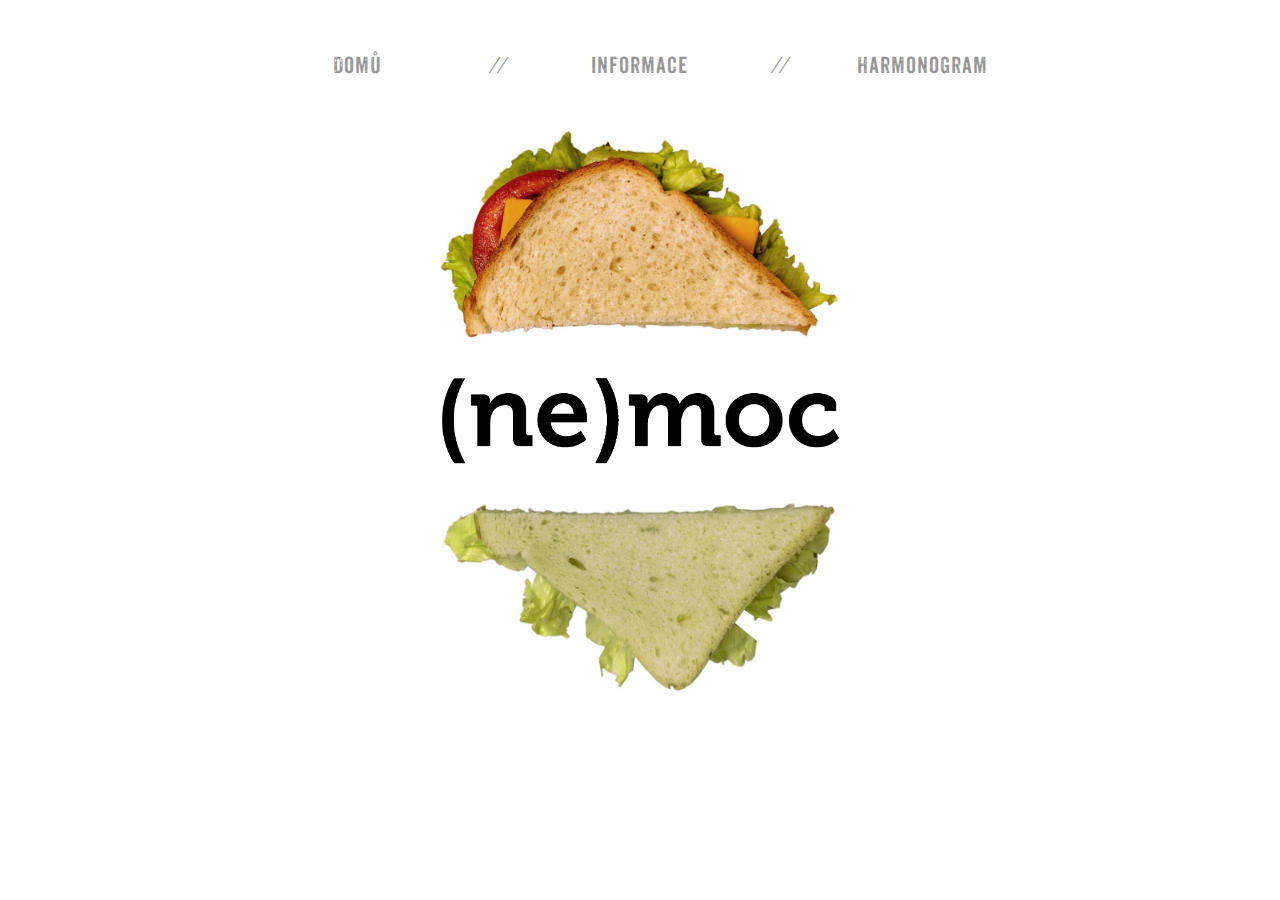
==== index.html @ df631f47 "Přechod na harmonogram.php (automaticky kompilovaný template)" ====
<!DOCTYPE html>
<html lang="cs">
<head>

  <meta charset="utf-8">
  <title>(ne)moc | Symposion GJK 2016</title>
  <meta name="description" content="Symposion je přednáškové fórum pořádané studenty Gymnázia Jana Keplera. Letošní ročník se uskuteční ve dnech 16. - 18. listopadu 2016. Těšit se můžete na řadu osobností nejen české akademické scény.">
  <meta name="author" content="Jan Preiss, Václav Volhejn">
  <meta name="viewport" content="width=device-width, initial-scale=1">
  <link href="https://fonts.googleapis.com/css?family=Raleway&amp;subset=latin-ext" rel="stylesheet">
  <link rel="stylesheet" href="css/normalize.css">
  <link rel="stylesheet" href="css/skeleton.css">
  <link rel="stylesheet" href="css/style.css">
  <script>
    (function (i, s, o, g, r, a, m) {
      i['GoogleAnalyticsObject'] = r;
      i[r] = i[r] || function () {
        (i[r].q = i[r].q || []).push(arguments)
      }, i[r].l = 1 * new Date();
      a = s.createElement(o),
        m = s.getElementsByTagName(o)[0];
      a.async = 1;
      a.src = g;
      m.parentNode.insertBefore(a, m)
    })(window, document, 'script', '//www.google-analytics.com/analytics.js', 'ga');
    ga('create', 'UA-69182521-1', 'auto');
    ga('send', 'pageview');
  </script>
</head>
<body>

  <div class="container" style="background">
    
    <!--menu-->
    <nav>
      <ul id="menu">
        <li><a href="index.html">Domů</a></li>
        <li class="mediator">//</li>
        <li><a href="info.html">Informace</a></li>
        <li class="mediator">//</li>
        <li><a href="harmonogram.php">Harmonogram</a></li>
      </ul>
    </nav>
    
    <!-- main image to be replaced by video -->
    <div id="main" class="row">
      <div id="banner">
        <img src="images/up.jpg" class="u-full-width">
        <img src="images/nemoc.png" alt="nemoc" class="u-full-width nemoc">
        <img src="images/down.jpg" class="u-full-width">
      </div>
    </div>
  </div>

</body>
</html>
---- css/skeleton.css ----
/*
* Skeleton V2.0.4
* Copyright 2014, Dave Gamache
* www.getskeleton.com
* Free to use under the MIT license.
* http://www.opensource.org/licenses/mit-license.php
* 12/29/2014
*/


/* Table of contents
––––––––––––––––––––––––––––––––––––––––––––––––––
- Grid
- Base Styles
- Typography
- Links
- Buttons
- Forms
- Lists
- Code
- Tables
- Spacing
- Utilities
- Clearing
- Media Queries
*/


/* Grid
–––––––––––––––––––––––––––––––––––––––––––––––––– */
.container {
  position: relative;
  width: 100%;
  max-width: 800px;
  margin: 0 auto;
  padding: 0 20px;
  box-sizing: border-box; }
.column,
.columns {
  width: 100%;
  float: left;
  box-sizing: border-box; }

/* For devices larger than 400px */
@media (min-width: 400px) {
  .container {
    width: 85%;
    padding: 0; }
}

/* For devices larger than 550px */
@media (min-width: 550px) {
  .container {
    width: 80%; }
  .column,
  .columns {
    margin-left: 4%; }
  .column:first-child,
  .columns:first-child {
    margin-left: 0; }

  .one.column,
  .one.columns                    { width: 4.66666666667%; }
  .two.columns                    { width: 13.3333333333%; }
  .three.columns                  { width: 22%;            }
  .four.columns                   { width: 30.6666666667%; }
  .five.columns                   { width: 39.3333333333%; }
  .six.columns                    { width: 48%;            }
  .seven.columns                  { width: 56.6666666667%; }
  .eight.columns                  { width: 65.3333333333%; }
  .nine.columns                   { width: 74.0%;          }
  .ten.columns                    { width: 82.6666666667%; }
  .eleven.columns                 { width: 91.3333333333%; }
  .twelve.columns                 { width: 100%; margin-left: 0; }

  .one-third.column               { width: 30.6666666667%; }
  .two-thirds.column              { width: 65.3333333333%; }

  .one-half.column                { width: 48%; }

  /* Offsets */
  .offset-by-one.column,
  .offset-by-one.columns          { margin-left: 8.66666666667%; }
  .offset-by-two.column,
  .offset-by-two.columns          { margin-left: 17.3333333333%; }
  .offset-by-three.column,
  .offset-by-three.columns        { margin-left: 26%;            }
  .offset-by-four.column,
  .offset-by-four.columns         { margin-left: 34.6666666667%; }
  .offset-by-five.column,
  .offset-by-five.columns         { margin-left: 43.3333333333%; }
  .offset-by-six.column,
  .offset-by-six.columns          { margin-left: 52%;            }
  .offset-by-seven.column,
  .offset-by-seven.columns        { margin-left: 60.6666666667%; }
  .offset-by-eight.column,
  .offset-by-eight.columns        { margin-left: 69.3333333333%; }
  .offset-by-nine.column,
  .offset-by-nine.columns         { margin-left: 78.0%;          }
  .offset-by-ten.column,
  .offset-by-ten.columns          { margin-left: 86.6666666667%; }
  .offset-by-eleven.column,
  .offset-by-eleven.columns       { margin-left: 95.3333333333%; }

  .offset-by-one-third.column,
  .offset-by-one-third.columns    { margin-left: 34.6666666667%; }
  .offset-by-two-thirds.column,
  .offset-by-two-thirds.columns   { margin-left: 69.3333333333%; }

  .offset-by-one-half.column,
  .offset-by-one-half.columns     { margin-left: 52%; }

}


/* Base Styles
–––––––––––––––––––––––––––––––––––––––––––––––––– */
/* NOTE
html is set to 62.5% so that all the REM measurements throughout Skeleton
are based on 10px sizing. So basically 1.5rem = 15px :) */
html {
  font-size: 62.5%; }
body {
  font-size: 1.5em; /* currently ems cause chrome bug misinterpreting rems on body element */
  line-height: 1.6;
  font-weight: 400;
  font-family: "Raleway", "HelveticaNeue", "Helvetica Neue", Helvetica, Arial, sans-serif;
  color: #222; }


/* Typography
–––––––––––––––––––––––––––––––––––––––––––––––––– */
h1, h2, h3, h4, h5, h6 {
  margin-top: 0;
  margin-bottom: 2rem;
  font-weight: 300; }
h1 { font-size: 4.0rem; line-height: 1.2;  letter-spacing: -.1rem;}
h2 { font-size: 3.6rem; line-height: 1.25; letter-spacing: -.1rem; }
h3 { font-size: 3.0rem; line-height: 1.3;  letter-spacing: -.1rem; }
h4 { font-size: 2.4rem; line-height: 1.35; letter-spacing: -.08rem; }
h5 { font-size: 1.8rem; line-height: 1.5;  letter-spacing: -.05rem; }
h6 { font-size: 1.5rem; line-height: 1.6;  letter-spacing: 0; }

/* Larger than phablet */
@media (min-width: 550px) {
  h1 { font-size: 5.0rem; }
  h2 { font-size: 4.2rem; }
  h3 { font-size: 3.6rem; }
  h4 { font-size: 3.0rem; }
  h5 { font-size: 2.4rem; }
  h6 { font-size: 1.5rem; }
}

p {
  margin-top: 0; }


/* Links
–––––––––––––––––––––––––––––––––––––––––––––––––– */
a {
  color: #1EAEDB; }
a:hover {
  color: #0FA0CE; }


/* Buttons
–––––––––––––––––––––––––––––––––––––––––––––––––– */
.button,
button,
input[type="submit"],
input[type="reset"],
input[type="button"] {
  display: inline-block;
  height: 38px;
  padding: 0 30px;
  color: #555;
  text-align: center;
  font-size: 11px;
  font-weight: 600;
  line-height: 38px;
  letter-spacing: .1rem;
  text-transform: uppercase;
  text-decoration: none;
  white-space: nowrap;
  background-color: transparent;
  border-radius: 4px;
  border: 1px solid #bbb;
  cursor: pointer;
  box-sizing: border-box; }
.button:hover,
button:hover,
input[type="submit"]:hover,
input[type="reset"]:hover,
input[type="button"]:hover,
.button:focus,
button:focus,
input[type="submit"]:focus,
input[type="reset"]:focus,
input[type="button"]:focus {
  color: #333;
  border-color: #888;
  outline: 0; }
.button.button-primary,
button.button-primary,
input[type="submit"].button-primary,
input[type="reset"].button-primary,
input[type="button"].button-primary {
  color: #FFF;
  background-color: #33C3F0;
  border-color: #33C3F0; }
.button.button-primary:hover,
button.button-primary:hover,
input[type="submit"].button-primary:hover,
input[type="reset"].button-primary:hover,
input[type="button"].button-primary:hover,
.button.button-primary:focus,
button.button-primary:focus,
input[type="submit"].button-primary:focus,
input[type="reset"].button-primary:focus,
input[type="button"].button-primary:focus {
  color: #FFF;
  background-color: #1EAEDB;
  border-color: #1EAEDB; }


/* Forms
–––––––––––––––––––––––––––––––––––––––––––––––––– */
input[type="email"],
input[type="number"],
input[type="search"],
input[type="text"],
input[type="tel"],
input[type="url"],
input[type="password"],
textarea,
select {
  height: 38px;
  padding: 6px 10px; /* The 6px vertically centers text on FF, ignored by Webkit */
  background-color: #fff;
  border: 1px solid #D1D1D1;
  border-radius: 4px;
  box-shadow: none;
  box-sizing: border-box; }
/* Removes awkward default styles on some inputs for iOS */
input[type="email"],
input[type="number"],
input[type="search"],
input[type="text"],
input[type="tel"],
input[type="url"],
input[type="password"],
textarea {
  -webkit-appearance: none;
     -moz-appearance: none;
          appearance: none; }
textarea {
  min-height: 65px;
  padding-top: 6px;
  padding-bottom: 6px; }
input[type="email"]:focus,
input[type="number"]:focus,
input[type="search"]:focus,
input[type="text"]:focus,
input[type="tel"]:focus,
input[type="url"]:focus,
input[type="password"]:focus,
textarea:focus,
select:focus {
  border: 1px solid #33C3F0;
  outline: 0; }
label,
legend {
  display: block;
  margin-bottom: .5rem;
  font-weight: 600; }
fieldset {
  padding: 0;
  border-width: 0; }
input[type="checkbox"],
input[type="radio"] {
  display: inline; }
label > .label-body {
  display: inline-block;
  margin-left: .5rem;
  font-weight: normal; }


/* Lists
–––––––––––––––––––––––––––––––––––––––––––––––––– */
ul {
  list-style: circle inside; }
ol {
  list-style: decimal inside; }
ol, ul {
  padding-left: 0;
  margin-top: 0; }
ul ul,
ul ol,
ol ol,
ol ul {
  margin: 1.5rem 0 1.5rem 3rem;
  font-size: 90%; }
li {
  margin-bottom: 1rem; }


/* Code
–––––––––––––––––––––––––––––––––––––––––––––––––– */
code {
  padding: .2rem .5rem;
  margin: 0 .2rem;
  font-size: 90%;
  white-space: nowrap;
  background: #F1F1F1;
  border: 1px solid #E1E1E1;
  border-radius: 4px; }
pre > code {
  display: block;
  padding: 1rem 1.5rem;
  white-space: pre; }


/* Tables
–––––––––––––––––––––––––––––––––––––––––––––––––– */
th,
td {
  padding: 12px 15px;
  text-align: left;
  border-bottom: 1px solid #E1E1E1; }
th:first-child,
td:first-child {
  padding-left: 0; }
th:last-child,
td:last-child {
  padding-right: 0; }


/* Spacing
–––––––––––––––––––––––––––––––––––––––––––––––––– */
button,
.button {
  margin-bottom: 1rem; }
input,
textarea,
select,
fieldset {
  margin-bottom: 1.5rem; }
pre,
blockquote,
dl,
figure,
table,
p,
ul,
ol,
form {
  margin-bottom: 2.5rem; }


/* Utilities
–––––––––––––––––––––––––––––––––––––––––––––––––– */
.u-full-width {
  width: 100%;
  box-sizing: border-box; }
.u-max-full-width {
  max-width: 100%;
  box-sizing: border-box; }
.u-pull-right {
  float: right; }
.u-pull-left {
  float: left; }


/* Misc
–––––––––––––––––––––––––––––––––––––––––––––––––– */
hr {
  margin-top: 3rem;
  margin-bottom: 3.5rem;
  border-width: 0;
  border-top: 1px solid #E1E1E1; }


/* Clearing
–––––––––––––––––––––––––––––––––––––––––––––––––– */

/* Self Clearing Goodness */
.container:after,
.row:after,
.u-cf {
  content: "";
  display: table;
  clear: both; }


/* Media Queries
–––––––––––––––––––––––––––––––––––––––––––––––––– */
/*
Note: The best way to structure the use of media queries is to create the queries
near the relevant code. For example, if you wanted to change the styles for buttons
on small devices, paste the mobile query code up in the buttons section and style it
there.
*/


/* Larger than mobile */
@media (min-width: 400px) {}

/* Larger than phablet (also point when grid becomes active) */
@media (min-width: 550px) {}

/* Larger than tablet */
@media (min-width: 750px) {}

/* Larger than desktop */
@media (min-width: 1000px) {}

/* Larger than Desktop HD */
@media (min-width: 1200px) {}
---- css/style.css ----
@charset "UTF-8";

@font-face {
	font-family: 'Anodyne';
	src: url('../fonts/Anodyne.eot');
	src: local('☺'), url('../fonts/Anodyne.woff') format('woff'), url('../fonts/Anodyne.ttf') format('truetype'), url('../fonts/Anodyne.svg') format('svg');
	font-weight: normal;
	font-style: normal;
}

@keyframes fadeInUp {
  0% {
    opacity: 0;
    transform: translate3d(0, 100%, 0);
  }

  100% {
    opacity: 1;
    transform: none;
  }
}

#main
{
    animation-duration: 0.7s;
    transition-timing-function: ease-in;
    animation-fill-mode: both;
    animation-name: fadeInUp;
}

#menu
{
	list-style-type:none;
    height: 150px;
	width:100%;
	margin:auto;
	padding-top:5px;
	padding-bottom:5px;
	transition:700ms;
}
#menu li
{
	text-align:center;
	float:left;
	width:100%;
	line-height:40px;
	display:block;
	font-size:1.5em;
	font-weight:300;
	letter-spacing:1.0px;
	color:rgb(150,150,150);
}
#menu li a
{
	text-decoration:none;
	color:inherit;
	font-weight:inherit;
    font-family: "Anodyne";
    transition: 400ms;
}
#menu li a:hover
{
  color:rgb(233,97,102);
}
.mediator
{
  display: none !important;
}
#banner
{
  width: 85%;
  margin: auto;
}
nav
{
  margin-top: 5%;
}
.image
{
  padding: 30px 0 30px;
  width:60%;
  margin-left: 20%;
}
th, .centered
{
  text-align: center;
}
.justified
{
  text-align: justify;
}
.nemoc
{
  padding: 30px 0 30px;
}
.topMarginated
{
  margin-top: 2.5em;
}
td a
{
  text-decoration: none;
  color:black;
  transition: 400ms;
}
td a:hover
{
  color:rgb(233,97,102);
}
h5
{
  color:rgb(233,97,102);
}
a
{
  color:rgb(233,97,102);
  transition: 400ms;
}
a:hover
{
  color:rgb(150,150,150);
}
@media (min-width:600px){
  #menu li
  {
    width: 29.333%;
  }
  .mediator
  {
  display: block !important;
  width: 6% !important;
  }
  #menu
  {
    height: 80px;
  }
  #banner
  {
    width: 50%;
  }
}
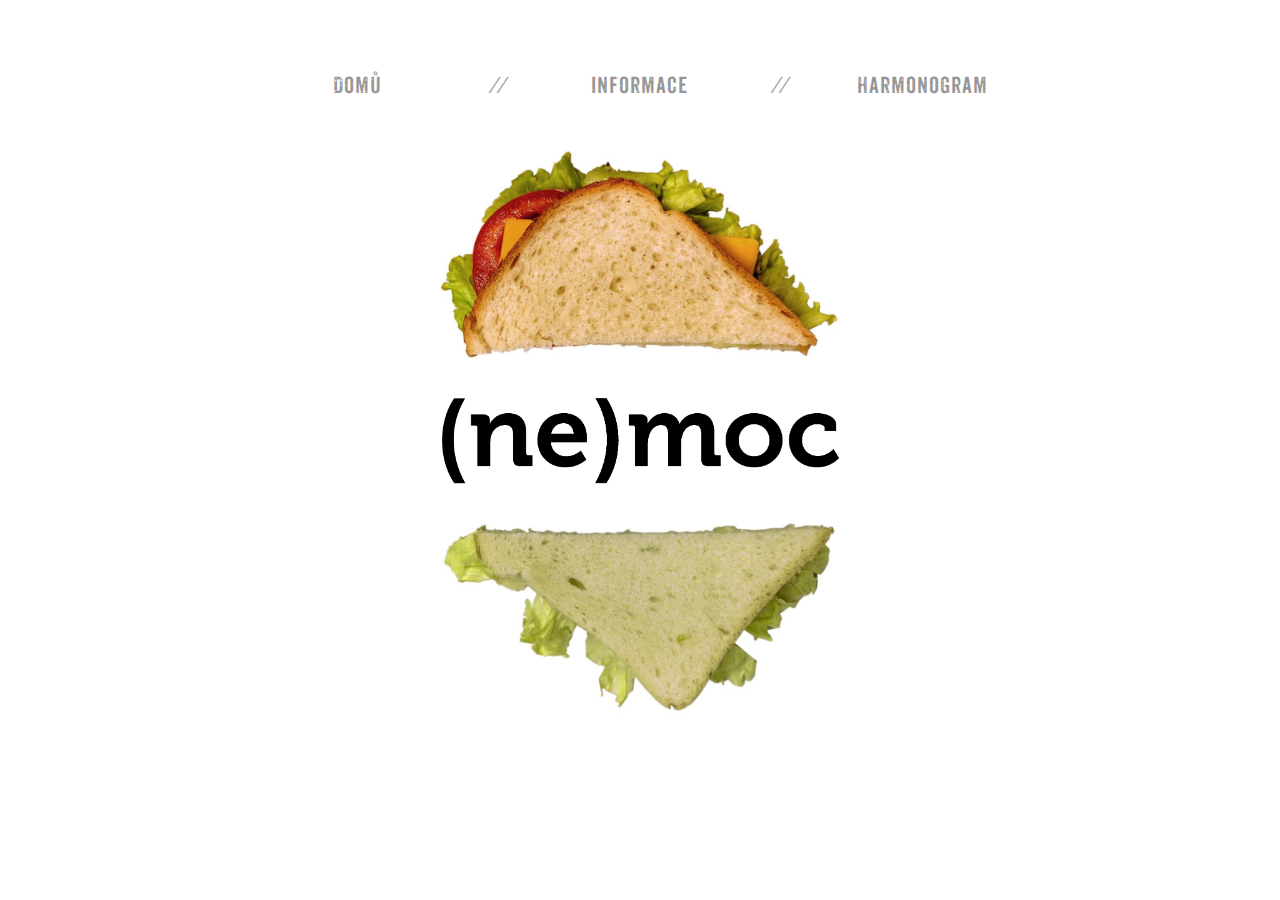
==== commit dccba082: "Širší harmonogram" ====
--- a/index.html
+++ b/index.html
@@ -11,6 +11,25 @@
   <link rel="stylesheet" href="css/normalize.css">
   <link rel="stylesheet" href="css/skeleton.css">
   <link rel="stylesheet" href="css/style.css">
+  
+<link rel="apple-touch-icon" sizes="57x57" href="/apple-icon-57x57.png">
+<link rel="apple-touch-icon" sizes="60x60" href="/apple-icon-60x60.png">
+<link rel="apple-touch-icon" sizes="72x72" href="/apple-icon-72x72.png">
+<link rel="apple-touch-icon" sizes="76x76" href="/apple-icon-76x76.png">
+<link rel="apple-touch-icon" sizes="114x114" href="/apple-icon-114x114.png">
+<link rel="apple-touch-icon" sizes="120x120" href="/apple-icon-120x120.png">
+<link rel="apple-touch-icon" sizes="144x144" href="/apple-icon-144x144.png">
+<link rel="apple-touch-icon" sizes="152x152" href="/apple-icon-152x152.png">
+<link rel="apple-touch-icon" sizes="180x180" href="/apple-icon-180x180.png">
+<link rel="icon" type="image/png" sizes="192x192"  href="/android-icon-192x192.png">
+<link rel="icon" type="image/png" sizes="32x32" href="/favicon-32x32.png">
+<link rel="icon" type="image/png" sizes="96x96" href="/favicon-96x96.png">
+<link rel="icon" type="image/png" sizes="16x16" href="/favicon-16x16.png">
+<link rel="manifest" href="/manifest.json">
+<meta name="msapplication-TileColor" content="#ffffff">
+<meta name="msapplication-TileImage" content="/ms-icon-144x144.png">
+<meta name="theme-color" content="#ffffff">
+  
   <script>
     (function (i, s, o, g, r, a, m) {
       i['GoogleAnalyticsObject'] = r;
@@ -29,7 +48,7 @@
 </head>
 <body>
 
-  <div class="container" style="background">
+  <div class="container limited" style="background">
     
     <!--menu-->
     <nav>
--- a/css/style.css
+++ b/css/style.css
@@ -73,7 +73,8 @@
 }
 nav
 {
-  margin-top: 5%;
+  margin: 4em auto 0 auto;
+  max-width: 800px;
 }
 .image
 {
@@ -120,6 +121,62 @@
 {
   color:rgb(150,150,150);
 }
+.container{
+  max-width: 1400px;
+}
+.container.limited
+{
+  max-width: 800px;
+}
+@media (max-width:870px){
+  td
+  {
+    width: 100%;
+    float: left;
+    vertical-align: middle;
+  }
+  thead
+  {
+    display: none;
+  }
+  tr{
+    border-top: 1px solid #E1E1E1;
+  }
+  td, th
+  {
+    border: 0px;
+  }
+  td:nth-child(2)::before{
+    content: "Aula - ";
+    font-style: italic;
+  }
+  td:nth-child(3)::before{
+    content: "USV - ";
+    font-style: italic;
+  }
+  td:nth-child(4)::before{
+    content: "Sborovna - ";
+    font-style: italic;
+  }
+  td:nth-child(5)::before{
+    content: "P2.1 - ";
+    font-style: italic;
+  }
+  td:nth-child(6)::before{
+    content: "P2.2 - ";
+    font-style: italic;
+  }
+  td:nth-child(7)::before{
+    content: "P2.3 - ";
+    font-style: italic;
+  }
+  .centered::before{
+    content: "" !important;
+  }
+  .empty{
+    display: none;
+  }
+}
 @media (min-width:600px){
   #menu li
   {
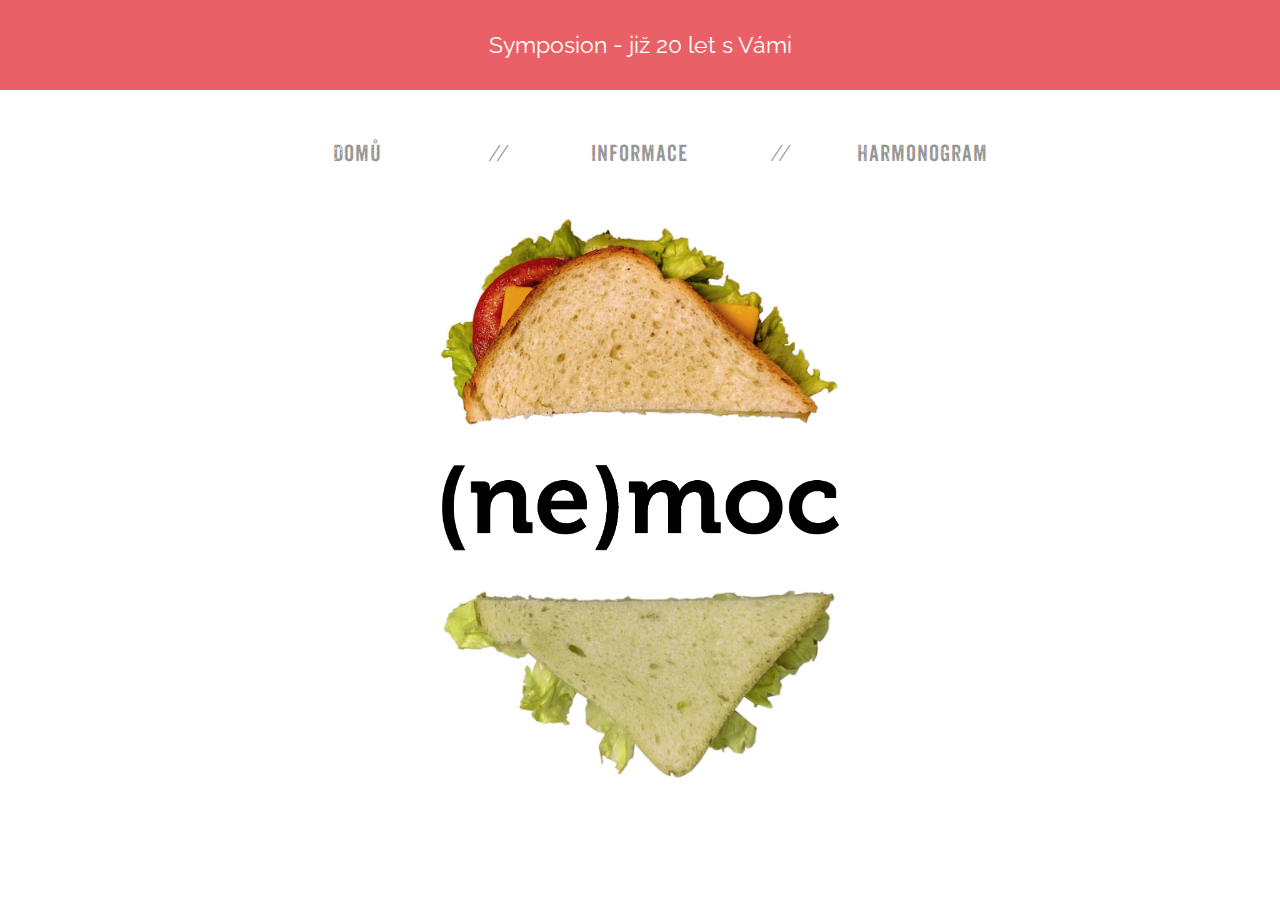
==== commit 312a7b0b: "Ribbon 20 let" ====
--- a/index.html
+++ b/index.html
@@ -47,9 +47,9 @@
   </script>
 </head>
 <body>
-
+    
+  <div class="ribbon">Symposion - již 20 let s Vámi</div>
   <div class="container limited" style="background">
-    
     <!--menu-->
     <nav>
       <ul id="menu">
--- a/css/style.css
+++ b/css/style.css
@@ -73,7 +73,7 @@
 }
 nav
 {
-  margin: 4em auto 0 auto;
+  margin: 1em auto 0 auto;
   max-width: 800px;
 }
 .image
@@ -128,6 +128,16 @@
 {
   max-width: 800px;
 }
+.ribbon{
+  width: 100%;
+  height: 4em;
+  line-height: 4em;
+  background-color:rgb(233,97,102);
+  color: white;
+  text-align: center;
+  font-size: 1.5em;
+}
+
 @media (max-width:870px){
   td
   {
@@ -195,4 +205,8 @@
   {
     width: 50%;
   }
+  nav
+  {
+    margin-top: 2.5em
+  }
 }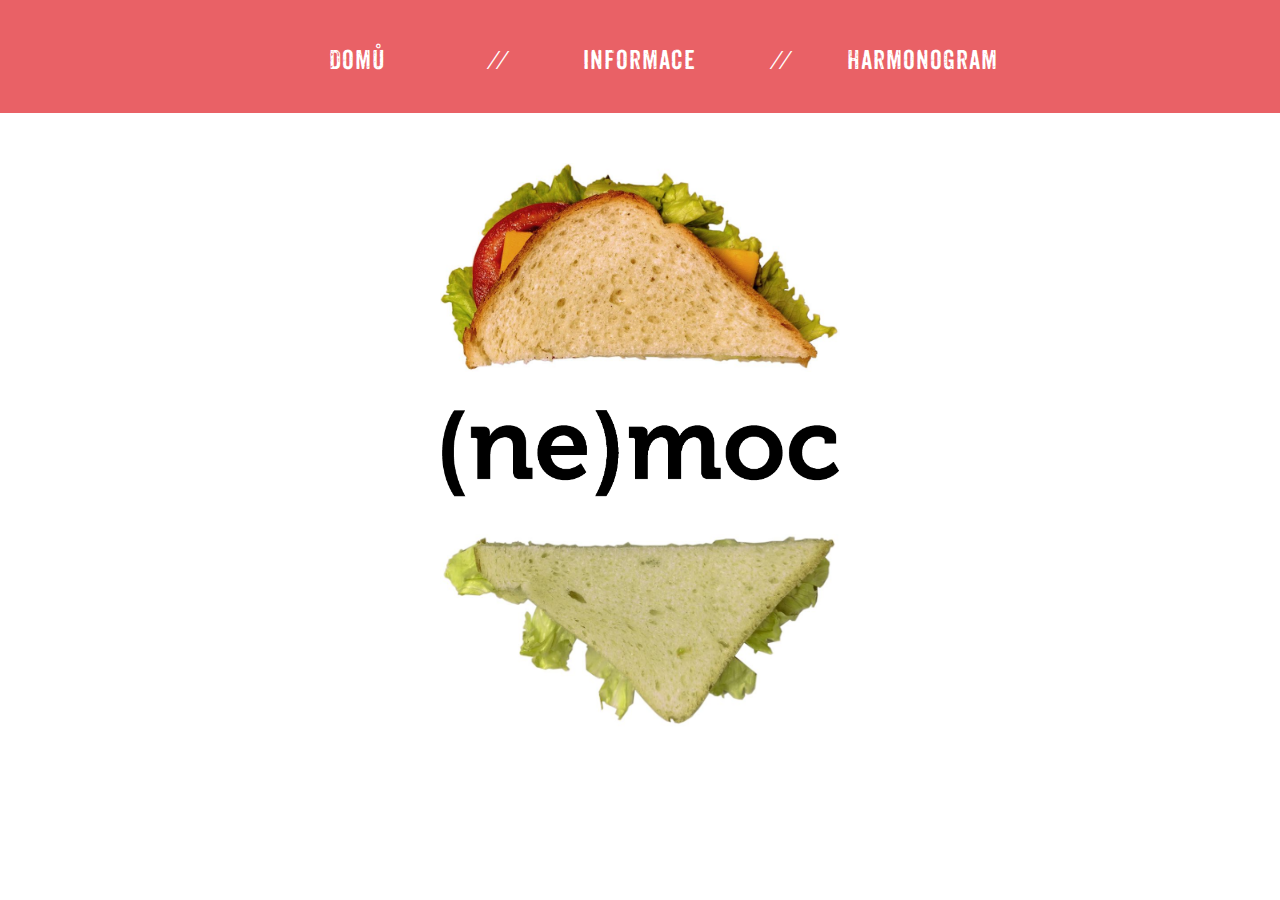
==== commit be8204eb: "Obarvené menu" ====
--- a/index.html
+++ b/index.html
@@ -48,18 +48,18 @@
 </head>
 <body>
     
-  <div class="ribbon">Symposion - již 20 let s Vámi</div>
+  <div class="ribbon">
+        <nav>
+          <ul id="menu">
+            <li><a href="index.html">Domů</a></li>
+            <li class="mediator">//</li>
+            <li><a href="info.html">Informace</a></li>
+            <li class="mediator">//</li>
+            <li><a href="harmonogram.php">Harmonogram</a></li>
+          </ul>
+        </nav>
+  </div>
   <div class="container limited" style="background">
-    <!--menu-->
-    <nav>
-      <ul id="menu">
-        <li><a href="index.html">Domů</a></li>
-        <li class="mediator">//</li>
-        <li><a href="info.html">Informace</a></li>
-        <li class="mediator">//</li>
-        <li><a href="harmonogram.php">Harmonogram</a></li>
-      </ul>
-    </nav>
     
     <!-- main image to be replaced by video -->
     <div id="main" class="row">
--- a/css/style.css
+++ b/css/style.css
@@ -20,6 +20,17 @@
   }
 }
 
+.ribbon{
+  padding: 0.2em 0 0.2em;
+  height: 100px;
+  width: 100%;
+  background-color:rgb(233,97,102);
+  color: white;
+  text-align: center;
+  font-size: 2.2em;
+  margin-bottom: 1.5em;
+}
+
 #main
 {
     animation-duration: 0.7s;
@@ -31,11 +42,10 @@
 #menu
 {
 	list-style-type:none;
-    height: 150px;
+    height: 100px;
+    line-height: 100px;
 	width:100%;
 	margin:auto;
-	padding-top:5px;
-	padding-bottom:5px;
 	transition:700ms;
 }
 #menu li
@@ -45,10 +55,10 @@
 	width:100%;
 	line-height:40px;
 	display:block;
-	font-size:1.5em;
+	font-size:0.8em;
 	font-weight:300;
 	letter-spacing:1.0px;
-	color:rgb(150,150,150);
+	color:white;
 }
 #menu li a
 {
@@ -60,7 +70,7 @@
 }
 #menu li a:hover
 {
-  color:rgb(233,97,102);
+  color:#FFDADB;
 }
 .mediator
 {
@@ -128,15 +138,6 @@
 {
   max-width: 800px;
 }
-.ribbon{
-  width: 100%;
-  height: 4em;
-  line-height: 4em;
-  background-color:rgb(233,97,102);
-  color: white;
-  text-align: center;
-  font-size: 1.5em;
-}
 
 @media (max-width:870px){
   td
@@ -207,6 +208,6 @@
   }
   nav
   {
-    margin-top: 2.5em
+    margin-top: 1em
   }
 }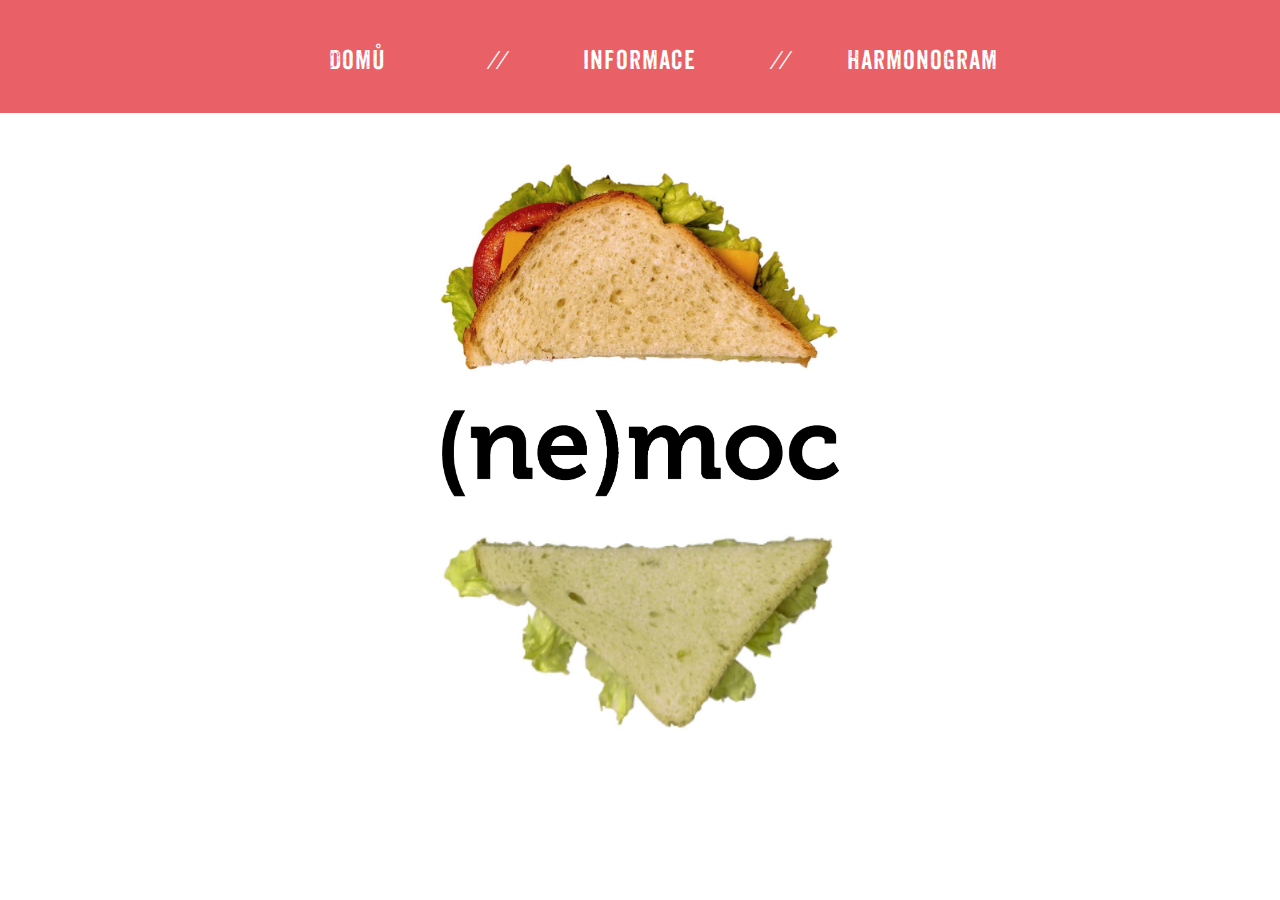
==== commit b166c989: "Dokončení animace sendviče" ====
--- a/index.html
+++ b/index.html
@@ -12,24 +12,23 @@
   <link rel="stylesheet" href="css/skeleton.css">
   <link rel="stylesheet" href="css/style.css">
   
-<link rel="apple-touch-icon" sizes="57x57" href="/apple-icon-57x57.png">
-<link rel="apple-touch-icon" sizes="60x60" href="/apple-icon-60x60.png">
-<link rel="apple-touch-icon" sizes="72x72" href="/apple-icon-72x72.png">
-<link rel="apple-touch-icon" sizes="76x76" href="/apple-icon-76x76.png">
-<link rel="apple-touch-icon" sizes="114x114" href="/apple-icon-114x114.png">
-<link rel="apple-touch-icon" sizes="120x120" href="/apple-icon-120x120.png">
-<link rel="apple-touch-icon" sizes="144x144" href="/apple-icon-144x144.png">
-<link rel="apple-touch-icon" sizes="152x152" href="/apple-icon-152x152.png">
-<link rel="apple-touch-icon" sizes="180x180" href="/apple-icon-180x180.png">
-<link rel="icon" type="image/png" sizes="192x192"  href="/android-icon-192x192.png">
-<link rel="icon" type="image/png" sizes="32x32" href="/favicon-32x32.png">
-<link rel="icon" type="image/png" sizes="96x96" href="/favicon-96x96.png">
-<link rel="icon" type="image/png" sizes="16x16" href="/favicon-16x16.png">
-<link rel="manifest" href="/manifest.json">
-<meta name="msapplication-TileColor" content="#ffffff">
-<meta name="msapplication-TileImage" content="/ms-icon-144x144.png">
-<meta name="theme-color" content="#ffffff">
-  
+  <link rel="apple-touch-icon" sizes="57x57" href="/apple-icon-57x57.png">
+  <link rel="apple-touch-icon" sizes="60x60" href="/apple-icon-60x60.png">
+  <link rel="apple-touch-icon" sizes="72x72" href="/apple-icon-72x72.png">
+  <link rel="apple-touch-icon" sizes="76x76" href="/apple-icon-76x76.png">
+  <link rel="apple-touch-icon" sizes="114x114" href="/apple-icon-114x114.png">
+  <link rel="apple-touch-icon" sizes="120x120" href="/apple-icon-120x120.png">
+  <link rel="apple-touch-icon" sizes="144x144" href="/apple-icon-144x144.png">
+  <link rel="apple-touch-icon" sizes="152x152" href="/apple-icon-152x152.png">
+  <link rel="apple-touch-icon" sizes="180x180" href="/apple-icon-180x180.png">
+  <link rel="icon" type="image/png" sizes="192x192"  href="/android-icon-192x192.png">
+  <link rel="icon" type="image/png" sizes="32x32" href="/favicon-32x32.png">
+  <link rel="icon" type="image/png" sizes="96x96" href="/favicon-96x96.png">
+  <link rel="icon" type="image/png" sizes="16x16" href="/favicon-16x16.png">
+  <link rel="manifest" href="/manifest.json">
+  <meta name="msapplication-TileColor" content="#ffffff">
+  <meta name="msapplication-TileImage" content="/ms-icon-144x144.png">
+  <meta name="theme-color" content="#ffffff">
   <script>
     (function (i, s, o, g, r, a, m) {
       i['GoogleAnalyticsObject'] = r;
@@ -64,12 +63,13 @@
     <!-- main image to be replaced by video -->
     <div id="main" class="row">
       <div id="banner">
-        <img src="images/up.jpg" class="u-full-width">
+        <img src="images/up.jpg" class="u-full-width" id="up">
         <img src="images/nemoc.png" alt="nemoc" class="u-full-width nemoc">
-        <img src="images/down.jpg" class="u-full-width">
+        <img src="images/down.jpg" class="u-full-width" style="display:none" id="down">
+        <canvas class="u-full-width" id="sandwichCanvas"></canvas>
       </div>
     </div>
   </div>
-
+  <script src="js/animation.js"></script>
 </body>
 </html>
--- a/css/style.css
+++ b/css/style.css
@@ -37,6 +37,7 @@
     transition-timing-function: ease-in;
     animation-fill-mode: both;
     animation-name: fadeInUp;
+    padding-bottom: 2em;
 }
 
 #menu
@@ -138,8 +139,21 @@
 {
   max-width: 800px;
 }
-
-@media (max-width:870px){
+.media
+{
+  max-width: 95%;
+  height: 80px;
+  margin: 0 auto 0 auto
+}
+/*.media.landscape
+{
+  width: 40%;
+}
+.media.portrait
+{
+  width: 10%;
+}*/
+@media (max-width:880px){
   td
   {
     width: 100%;
@@ -198,16 +212,30 @@
   display: block !important;
   width: 6% !important;
   }
+  #banner
+  {
+    width: 50%;
+  }
+}
+@media (max-width:599px){
   #menu
   {
-    height: 80px;
-  }
-  #banner
-  {
-    width: 50%;
-  }
-  nav
-  {
-    margin-top: 1em
+    height: auto;
+  }
+  .ribbon
+  {
+    height: 200px;
+  }
+}
+@media(max-width:441px){
+  .media
+  {
+    display: block;
+    height: auto;
+    width: 95%;
+  }
+  .media.portrait
+  {
+    width: 20%;
   }
 }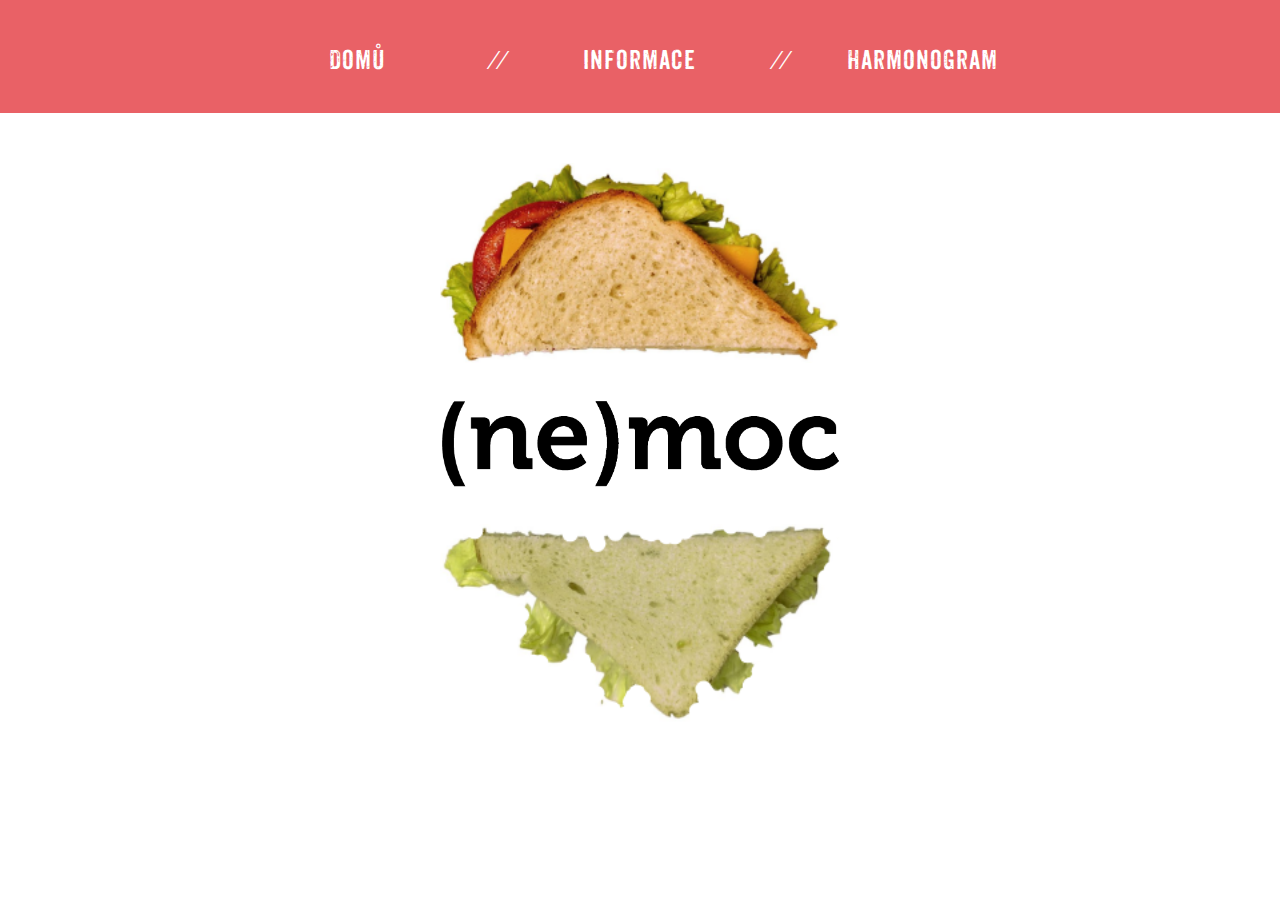
==== commit b182c849: "Kousání do horního sendviče" ====
--- a/index.html
+++ b/index.html
@@ -63,10 +63,11 @@
     <!-- main image to be replaced by video -->
     <div id="main" class="row">
       <div id="banner">
-        <img src="images/up.jpg" class="u-full-width" id="up">
+        <img src="images/up.jpg" class="u-full-width" id="up" style="display:none">
+        <canvas class="u-full-width" id="upCanvas"></canvas>
         <img src="images/nemoc.png" alt="nemoc" class="u-full-width nemoc">
-        <img src="images/down.jpg" class="u-full-width" style="display:none" id="down">
-        <canvas class="u-full-width" id="sandwichCanvas"></canvas>
+        <img src="images/down.jpg" class="u-full-width" id="down" style="display:none">
+        <canvas class="u-full-width" id="downCanvas"></canvas>
       </div>
     </div>
   </div>
--- a/css/style.css
+++ b/css/style.css
@@ -143,18 +143,20 @@
 {
   max-width: 95%;
   height: 80px;
-  margin: 0 auto 0 auto
-}
-/*.media.landscape
-{
-  width: 40%;
+  margin: 0 auto 0 auto;
+  padding: 20px 10px 20px;
 }
 .media.portrait
 {
+  padding: 0;
+  height: 120px;
+}
+.media.goout
+{
   width: 10%;
-}*/
+}
 @media (max-width:880px){
-  td
+  table.standard td
   {
     width: 100%;
     float: left;
@@ -195,7 +197,7 @@
     content: "P2.3 - ";
     font-style: italic;
   }
-  .centered::before{
+  .special::before{
     content: "" !important;
   }
   .empty{
@@ -227,15 +229,29 @@
     height: 200px;
   }
 }
-@media(max-width:441px){
+/*@media(max-width:441px){*/
   .media
   {
     display: block;
-    height: auto;
-    width: 95%;
+    height: auto !important;
+    width: 50%;
   }
   .media.portrait
   {
+    width: 25%;
+  }
+/*}*/
+@media(max-width:700px){
+  .media
+  {
+    width:80%;
+  }
+  .media.portrait
+  {
+    width: 50%;
+  }
+  .media.goout{
     width: 20%;
   }
+  
 }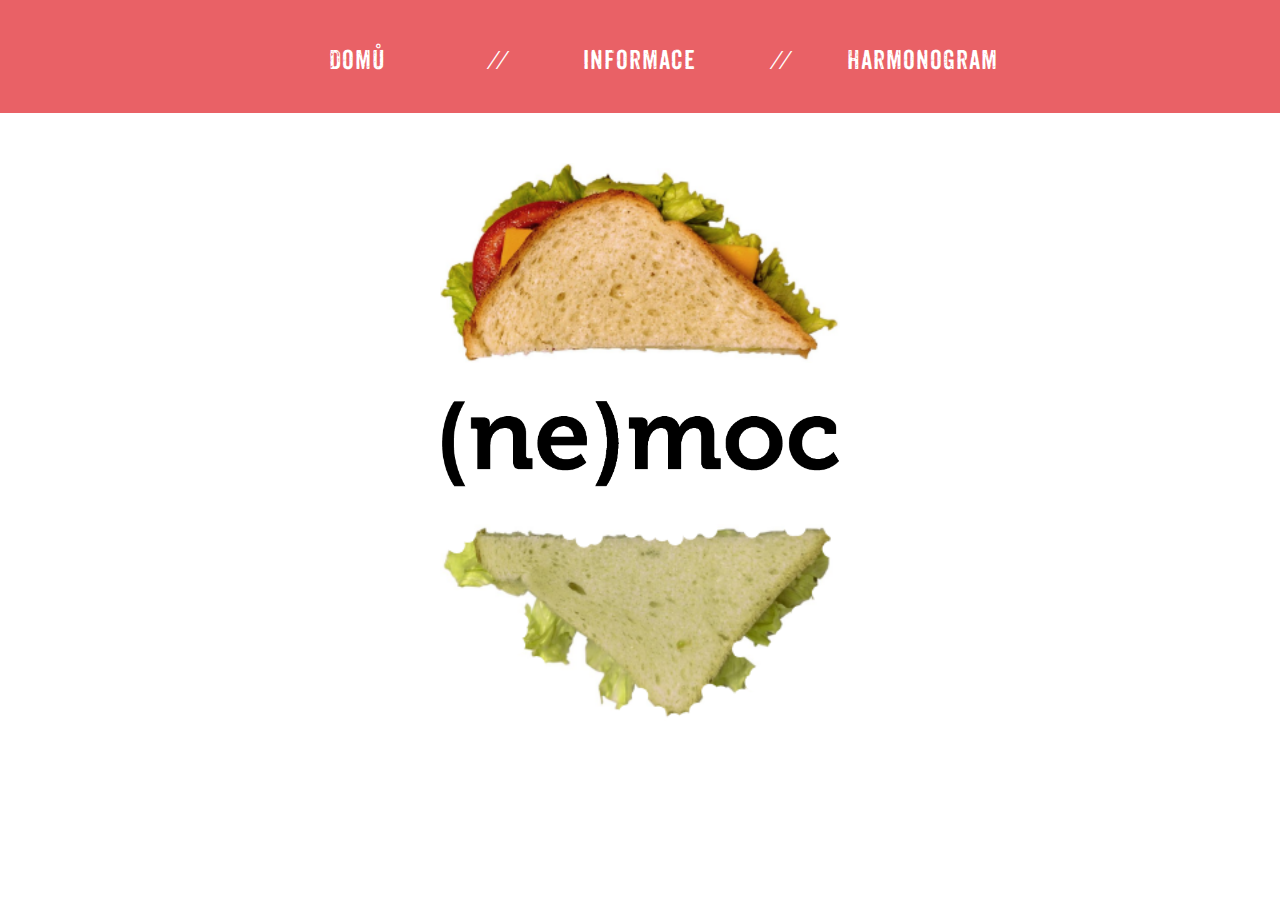
==== commit cc9a4ea0: "Oprava (?) označování canvasu v úvodní animaci" ====
--- a/index.html
+++ b/index.html
@@ -63,11 +63,11 @@
     <!-- main image to be replaced by video -->
     <div id="main" class="row">
       <div id="banner">
-        <img src="images/up.jpg" class="u-full-width" id="up" style="display:none">
-        <canvas class="u-full-width" id="upCanvas"></canvas>
+        <img src="images/up.jpg" class="u-full-width sandwichImg" id="up">
+        <canvas class="u-full-width sandwichCanvas" id="upCanvas"></canvas>
         <img src="images/nemoc.png" alt="nemoc" class="u-full-width nemoc">
-        <img src="images/down.jpg" class="u-full-width" id="down" style="display:none">
-        <canvas class="u-full-width" id="downCanvas"></canvas>
+        <img src="images/down.jpg" class="u-full-width sandwichImg" id="down">
+        <canvas class="u-full-width sandwichCanvas" id="downCanvas"></canvas>
       </div>
     </div>
   </div>
--- a/css/style.css
+++ b/css/style.css
@@ -254,4 +254,14 @@
     width: 20%;
   }
   
+}
+
+.sandwichCanvas {
+  user-select: none;
+  -webkit-user-select: none;
+  -moz-user-select: none;
+}
+
+.sandwichImg {
+  display: none;
 }